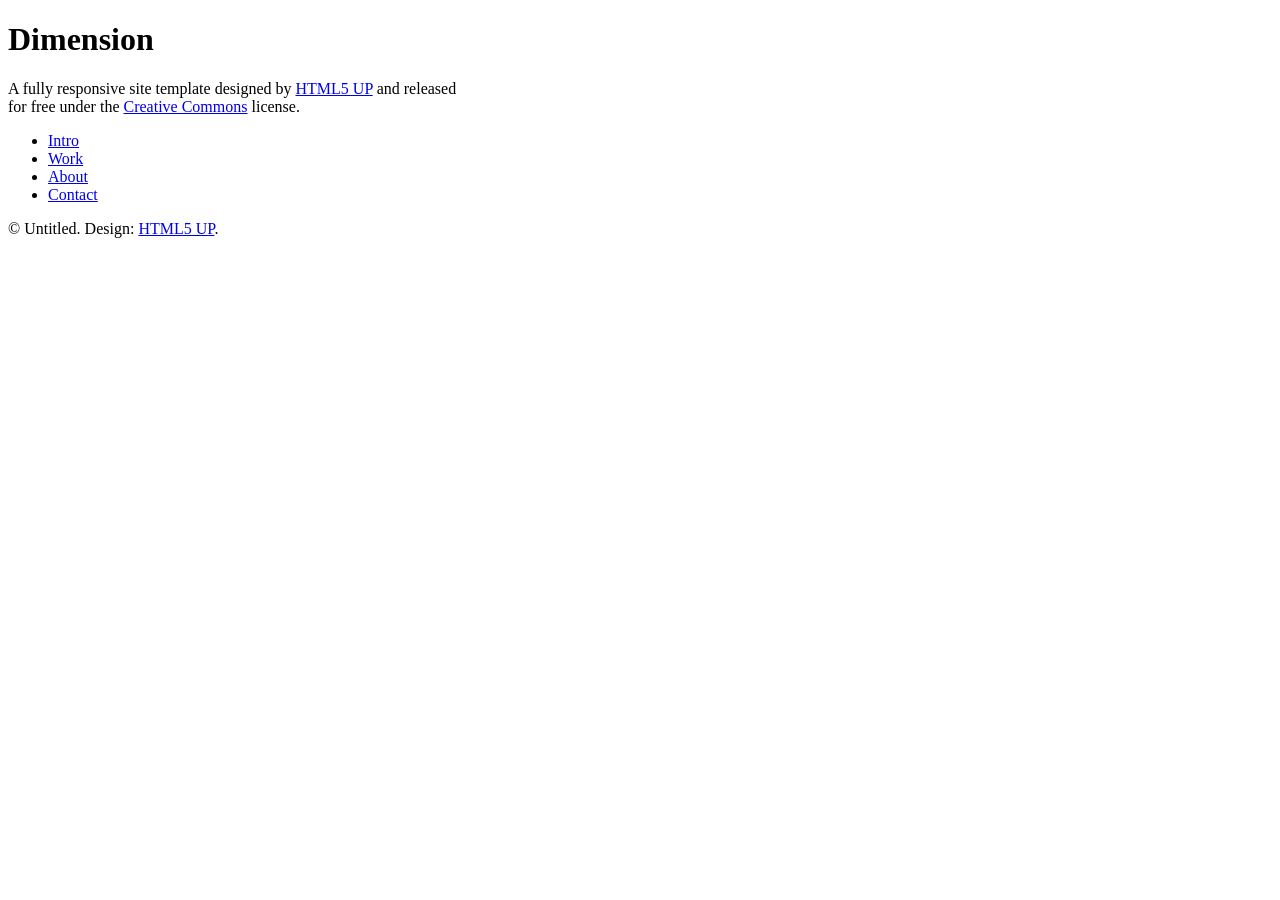
==== index.html @ 47e89366 "init from https://html5up.net/dimension" ====
<!DOCTYPE HTML>
<!--
	Dimension by HTML5 UP
	html5up.net | @ajlkn
	Free for personal and commercial use under the CCA 3.0 license (html5up.net/license)
-->
<html>
	<head>
		<title>Dimension by HTML5 UP</title>
		<meta charset="utf-8" />
		<meta name="viewport" content="width=device-width, initial-scale=1, user-scalable=no" />
		<link rel="stylesheet" href="assets/css/main.css" />
		<noscript><link rel="stylesheet" href="assets/css/noscript.css" /></noscript>
	</head>
	<body class="is-preload">

		<!-- Wrapper -->
			<div id="wrapper">

				<!-- Header -->
					<header id="header">
						<div class="logo">
							<span class="icon fa-gem"></span>
						</div>
						<div class="content">
							<div class="inner">
								<h1>Dimension</h1>
								<p>A fully responsive site template designed by <a href="https://html5up.net">HTML5 UP</a> and released<br />
								for free under the <a href="https://html5up.net/license">Creative Commons</a> license.</p>
							</div>
						</div>
						<nav>
							<ul>
								<li><a href="#intro">Intro</a></li>
								<li><a href="#work">Work</a></li>
								<li><a href="#about">About</a></li>
								<li><a href="#contact">Contact</a></li>
								<!--<li><a href="#elements">Elements</a></li>-->
							</ul>
						</nav>
					</header>

				<!-- Main -->
					<div id="main">

						<!-- Intro -->
							<article id="intro">
								<h2 class="major">Intro</h2>
								<span class="image main"><img src="images/pic01.jpg" alt="" /></span>
								<p>Aenean ornare velit lacus, ac varius enim ullamcorper eu. Proin aliquam facilisis ante interdum congue. Integer mollis, nisl amet convallis, porttitor magna ullamcorper, amet egestas mauris. Ut magna finibus nisi nec lacinia. Nam maximus erat id euismod egestas. By the way, check out my <a href="#work">awesome work</a>.</p>
								<p>Lorem ipsum dolor sit amet, consectetur adipiscing elit. Duis dapibus rutrum facilisis. Class aptent taciti sociosqu ad litora torquent per conubia nostra, per inceptos himenaeos. Etiam tristique libero eu nibh porttitor fermentum. Nullam venenatis erat id vehicula viverra. Nunc ultrices eros ut ultricies condimentum. Mauris risus lacus, blandit sit amet venenatis non, bibendum vitae dolor. Nunc lorem mauris, fringilla in aliquam at, euismod in lectus. Pellentesque habitant morbi tristique senectus et netus et malesuada fames ac turpis egestas. In non lorem sit amet elit placerat maximus. Pellentesque aliquam maximus risus, vel sed vehicula.</p>
							</article>

						<!-- Work -->
							<article id="work">
								<h2 class="major">Work</h2>
								<span class="image main"><img src="images/pic02.jpg" alt="" /></span>
								<p>Adipiscing magna sed dolor elit. Praesent eleifend dignissim arcu, at eleifend sapien imperdiet ac. Aliquam erat volutpat. Praesent urna nisi, fringila lorem et vehicula lacinia quam. Integer sollicitudin mauris nec lorem luctus ultrices.</p>
								<p>Nullam et orci eu lorem consequat tincidunt vivamus et sagittis libero. Mauris aliquet magna magna sed nunc rhoncus pharetra. Pellentesque condimentum sem. In efficitur ligula tate urna. Maecenas laoreet massa vel lacinia pellentesque lorem ipsum dolor. Nullam et orci eu lorem consequat tincidunt. Vivamus et sagittis libero. Mauris aliquet magna magna sed nunc rhoncus amet feugiat tempus.</p>
							</article>

						<!-- About -->
							<article id="about">
								<h2 class="major">About</h2>
								<span class="image main"><img src="images/pic03.jpg" alt="" /></span>
								<p>Lorem ipsum dolor sit amet, consectetur et adipiscing elit. Praesent eleifend dignissim arcu, at eleifend sapien imperdiet ac. Aliquam erat volutpat. Praesent urna nisi, fringila lorem et vehicula lacinia quam. Integer sollicitudin mauris nec lorem luctus ultrices. Aliquam libero et malesuada fames ac ante ipsum primis in faucibus. Cras viverra ligula sit amet ex mollis mattis lorem ipsum dolor sit amet.</p>
							</article>

						<!-- Contact -->
							<article id="contact">
								<h2 class="major">Contact</h2>
								<form method="post" action="#">
									<div class="fields">
										<div class="field half">
											<label for="name">Name</label>
											<input type="text" name="name" id="name" />
										</div>
										<div class="field half">
											<label for="email">Email</label>
											<input type="text" name="email" id="email" />
										</div>
										<div class="field">
											<label for="message">Message</label>
											<textarea name="message" id="message" rows="4"></textarea>
										</div>
									</div>
									<ul class="actions">
										<li><input type="submit" value="Send Message" class="primary" /></li>
										<li><input type="reset" value="Reset" /></li>
									</ul>
								</form>
								<ul class="icons">
									<li><a href="#" class="icon brands fa-twitter"><span class="label">Twitter</span></a></li>
									<li><a href="#" class="icon brands fa-facebook-f"><span class="label">Facebook</span></a></li>
									<li><a href="#" class="icon brands fa-instagram"><span class="label">Instagram</span></a></li>
									<li><a href="#" class="icon brands fa-github"><span class="label">GitHub</span></a></li>
								</ul>
							</article>

						<!-- Elements -->
							<article id="elements">
								<h2 class="major">Elements</h2>

								<section>
									<h3 class="major">Text</h3>
									<p>This is <b>bold</b> and this is <strong>strong</strong>. This is <i>italic</i> and this is <em>emphasized</em>.
									This is <sup>superscript</sup> text and this is <sub>subscript</sub> text.
									This is <u>underlined</u> and this is code: <code>for (;;) { ... }</code>. Finally, <a href="#">this is a link</a>.</p>
									<hr />
									<h2>Heading Level 2</h2>
									<h3>Heading Level 3</h3>
									<h4>Heading Level 4</h4>
									<h5>Heading Level 5</h5>
									<h6>Heading Level 6</h6>
									<hr />
									<h4>Blockquote</h4>
									<blockquote>Fringilla nisl. Donec accumsan interdum nisi, quis tincidunt felis sagittis eget tempus euismod. Vestibulum ante ipsum primis in faucibus vestibulum. Blandit adipiscing eu felis iaculis volutpat ac adipiscing accumsan faucibus. Vestibulum ante ipsum primis in faucibus lorem ipsum dolor sit amet nullam adipiscing eu felis.</blockquote>
									<h4>Preformatted</h4>
									<pre><code>i = 0;

while (!deck.isInOrder()) {
    print 'Iteration ' + i;
    deck.shuffle();
    i++;
}

print 'It took ' + i + ' iterations to sort the deck.';</code></pre>
								</section>

								<section>
									<h3 class="major">Lists</h3>

									<h4>Unordered</h4>
									<ul>
										<li>Dolor pulvinar etiam.</li>
										<li>Sagittis adipiscing.</li>
										<li>Felis enim feugiat.</li>
									</ul>

									<h4>Alternate</h4>
									<ul class="alt">
										<li>Dolor pulvinar etiam.</li>
										<li>Sagittis adipiscing.</li>
										<li>Felis enim feugiat.</li>
									</ul>

									<h4>Ordered</h4>
									<ol>
										<li>Dolor pulvinar etiam.</li>
										<li>Etiam vel felis viverra.</li>
										<li>Felis enim feugiat.</li>
										<li>Dolor pulvinar etiam.</li>
										<li>Etiam vel felis lorem.</li>
										<li>Felis enim et feugiat.</li>
									</ol>
									<h4>Icons</h4>
									<ul class="icons">
										<li><a href="#" class="icon brands fa-twitter"><span class="label">Twitter</span></a></li>
										<li><a href="#" class="icon brands fa-facebook-f"><span class="label">Facebook</span></a></li>
										<li><a href="#" class="icon brands fa-instagram"><span class="label">Instagram</span></a></li>
										<li><a href="#" class="icon brands fa-github"><span class="label">Github</span></a></li>
									</ul>

									<h4>Actions</h4>
									<ul class="actions">
										<li><a href="#" class="button primary">Default</a></li>
										<li><a href="#" class="button">Default</a></li>
									</ul>
									<ul class="actions stacked">
										<li><a href="#" class="button primary">Default</a></li>
										<li><a href="#" class="button">Default</a></li>
									</ul>
								</section>

								<section>
									<h3 class="major">Table</h3>
									<h4>Default</h4>
									<div class="table-wrapper">
										<table>
											<thead>
												<tr>
													<th>Name</th>
													<th>Description</th>
													<th>Price</th>
												</tr>
											</thead>
											<tbody>
												<tr>
													<td>Item One</td>
													<td>Ante turpis integer aliquet porttitor.</td>
													<td>29.99</td>
												</tr>
												<tr>
													<td>Item Two</td>
													<td>Vis ac commodo adipiscing arcu aliquet.</td>
													<td>19.99</td>
												</tr>
												<tr>
													<td>Item Three</td>
													<td> Morbi faucibus arcu accumsan lorem.</td>
													<td>29.99</td>
												</tr>
												<tr>
													<td>Item Four</td>
													<td>Vitae integer tempus condimentum.</td>
													<td>19.99</td>
												</tr>
												<tr>
													<td>Item Five</td>
													<td>Ante turpis integer aliquet porttitor.</td>
													<td>29.99</td>
												</tr>
											</tbody>
											<tfoot>
												<tr>
													<td colspan="2"></td>
													<td>100.00</td>
												</tr>
											</tfoot>
										</table>
									</div>

									<h4>Alternate</h4>
									<div class="table-wrapper">
										<table class="alt">
											<thead>
												<tr>
													<th>Name</th>
													<th>Description</th>
													<th>Price</th>
												</tr>
											</thead>
											<tbody>
												<tr>
													<td>Item One</td>
													<td>Ante turpis integer aliquet porttitor.</td>
													<td>29.99</td>
												</tr>
												<tr>
													<td>Item Two</td>
													<td>Vis ac commodo adipiscing arcu aliquet.</td>
													<td>19.99</td>
												</tr>
												<tr>
													<td>Item Three</td>
													<td> Morbi faucibus arcu accumsan lorem.</td>
													<td>29.99</td>
												</tr>
												<tr>
													<td>Item Four</td>
													<td>Vitae integer tempus condimentum.</td>
													<td>19.99</td>
												</tr>
												<tr>
													<td>Item Five</td>
													<td>Ante turpis integer aliquet porttitor.</td>
													<td>29.99</td>
												</tr>
											</tbody>
											<tfoot>
												<tr>
													<td colspan="2"></td>
													<td>100.00</td>
												</tr>
											</tfoot>
										</table>
									</div>
								</section>

								<section>
									<h3 class="major">Buttons</h3>
									<ul class="actions">
										<li><a href="#" class="button primary">Primary</a></li>
										<li><a href="#" class="button">Default</a></li>
									</ul>
									<ul class="actions">
										<li><a href="#" class="button">Default</a></li>
										<li><a href="#" class="button small">Small</a></li>
									</ul>
									<ul class="actions">
										<li><a href="#" class="button primary icon solid fa-download">Icon</a></li>
										<li><a href="#" class="button icon solid fa-download">Icon</a></li>
									</ul>
									<ul class="actions">
										<li><span class="button primary disabled">Disabled</span></li>
										<li><span class="button disabled">Disabled</span></li>
									</ul>
								</section>

								<section>
									<h3 class="major">Form</h3>
									<form method="post" action="#">
										<div class="fields">
											<div class="field half">
												<label for="demo-name">Name</label>
												<input type="text" name="demo-name" id="demo-name" value="" placeholder="Jane Doe" />
											</div>
											<div class="field half">
												<label for="demo-email">Email</label>
												<input type="email" name="demo-email" id="demo-email" value="" placeholder="jane@untitled.tld" />
											</div>
											<div class="field">
												<label for="demo-category">Category</label>
												<select name="demo-category" id="demo-category">
													<option value="">-</option>
													<option value="1">Manufacturing</option>
													<option value="1">Shipping</option>
													<option value="1">Administration</option>
													<option value="1">Human Resources</option>
												</select>
											</div>
											<div class="field half">
												<input type="radio" id="demo-priority-low" name="demo-priority" checked>
												<label for="demo-priority-low">Low</label>
											</div>
											<div class="field half">
												<input type="radio" id="demo-priority-high" name="demo-priority">
												<label for="demo-priority-high">High</label>
											</div>
											<div class="field half">
												<input type="checkbox" id="demo-copy" name="demo-copy">
												<label for="demo-copy">Email me a copy</label>
											</div>
											<div class="field half">
												<input type="checkbox" id="demo-human" name="demo-human" checked>
												<label for="demo-human">Not a robot</label>
											</div>
											<div class="field">
												<label for="demo-message">Message</label>
												<textarea name="demo-message" id="demo-message" placeholder="Enter your message" rows="6"></textarea>
											</div>
										</div>
										<ul class="actions">
											<li><input type="submit" value="Send Message" class="primary" /></li>
											<li><input type="reset" value="Reset" /></li>
										</ul>
									</form>
								</section>

							</article>

					</div>

				<!-- Footer -->
					<footer id="footer">
						<p class="copyright">&copy; Untitled. Design: <a href="https://html5up.net">HTML5 UP</a>.</p>
					</footer>

			</div>

		<!-- BG -->
			<div id="bg"></div>

		<!-- Scripts -->
			<script src="assets/js/jquery.min.js"></script>
			<script src="assets/js/browser.min.js"></script>
			<script src="assets/js/breakpoints.min.js"></script>
			<script src="assets/js/util.js"></script>
			<script src="assets/js/main.js"></script>

	</body>
</html>
---- assets/css/main.css ----
@import url(fontawesome-all.min.css);
@import url("https://fonts.googleapis.com/css?family=Source+Sans+Pro:300italic,600italic,300,600");

/*
	Dimension by HTML5 UP
	html5up.net | @ajlkn
	Free for personal and commercial use under the CCA 3.0 license (html5up.net/license)
*/

html, body, div, span, applet, object,
iframe, h1, h2, h3, h4, h5, h6, p, blockquote,
pre, a, abbr, acronym, address, big, cite,
code, del, dfn, em, img, ins, kbd, q, s, samp,
small, strike, strong, sub, sup, tt, var, b,
u, i, center, dl, dt, dd, ol, ul, li, fieldset,
form, label, legend, table, caption, tbody,
tfoot, thead, tr, th, td, article, aside,
canvas, details, embed, figure, figcaption,
footer, header, hgroup, menu, nav, output, ruby,
section, summary, time, mark, audio, video {
	margin: 0;
	padding: 0;
	border: 0;
	font-size: 100%;
	font: inherit;
	vertical-align: baseline;}

article, aside, details, figcaption, figure,
footer, header, hgroup, menu, nav, section {
	display: block;}

body {
	line-height: 1;
}

ol, ul {
	list-style: none;
}

blockquote, q {
	quotes: none;
}

	blockquote:before, blockquote:after, q:before, q:after {
		content: '';
		content: none;
	}

table {
	border-collapse: collapse;
	border-spacing: 0;
}

body {
	-webkit-text-size-adjust: none;
}

mark {
	background-color: transparent;
	color: inherit;
}

input::-moz-focus-inner {
	border: 0;
	padding: 0;
}

input, select, textarea {
	-moz-appearance: none;
	-webkit-appearance: none;
	-ms-appearance: none;
	appearance: none;
}

/* Basic */

	@-ms-viewport {
		width: device-width;
	}

	@media screen and (max-width: 480px) {

		html, body {
			min-width: 320px;
		}

	}

	html {
		box-sizing: border-box;
	}

	*, *:before, *:after {
		box-sizing: inherit;
	}

	body {
		background: #1b1f22;
	}

		body.is-preload *, body.is-preload *:before, body.is-preload *:after {
			-moz-animation: none !important;
			-webkit-animation: none !important;
			-ms-animation: none !important;
			animation: none !important;
			-moz-transition: none !important;
			-webkit-transition: none !important;
			-ms-transition: none !important;
			transition: none !important;
		}

/* Type */

	html {
		font-size: 16pt;
	}

		@media screen and (max-width: 1680px) {

			html {
				font-size: 12pt;
			}

		}

		@media screen and (max-width: 736px) {

			html {
				font-size: 11pt;
			}

		}

		@media screen and (max-width: 360px) {

			html {
				font-size: 10pt;
			}

		}

	body, input, select, textarea {
		color: #ffffff;
		font-family: "Source Sans Pro", sans-serif;
		font-weight: 300;
		font-size: 1rem;
		line-height: 1.65;
	}

	a {
		-moz-transition: color 0.2s ease-in-out, background-color 0.2s ease-in-out, border-bottom-color 0.2s ease-in-out;
		-webkit-transition: color 0.2s ease-in-out, background-color 0.2s ease-in-out, border-bottom-color 0.2s ease-in-out;
		-ms-transition: color 0.2s ease-in-out, background-color 0.2s ease-in-out, border-bottom-color 0.2s ease-in-out;
		transition: color 0.2s ease-in-out, background-color 0.2s ease-in-out, border-bottom-color 0.2s ease-in-out;
		border-bottom: dotted 1px rgba(255, 255, 255, 0.5);
		text-decoration: none;
		color: inherit;
	}

		a:hover {
			border-bottom-color: transparent;
		}

	strong, b {
		color: #ffffff;
		font-weight: 600;
	}

	em, i {
		font-style: italic;
	}

	p {
		margin: 0 0 2rem 0;
	}

	h1, h2, h3, h4, h5, h6 {
		color: #ffffff;
		font-weight: 600;
		line-height: 1.5;
		margin: 0 0 1rem 0;
		text-transform: uppercase;
		letter-spacing: 0.2rem;
	}

		h1 a, h2 a, h3 a, h4 a, h5 a, h6 a {
			color: inherit;
			text-decoration: none;
		}

		h1.major, h2.major, h3.major, h4.major, h5.major, h6.major {
			border-bottom: solid 1px #ffffff;
			width: -moz-max-content;
			width: -webkit-max-content;
			width: -ms-max-content;
			width: max-content;
			padding-bottom: 0.5rem;
			margin: 0 0 2rem 0;
		}

	h1 {
		font-size: 2.25rem;
		line-height: 1.3;
		letter-spacing: 0.5rem;
	}

	h2 {
		font-size: 1.5rem;
		line-height: 1.4;
		letter-spacing: 0.5rem;
	}

	h3 {
		font-size: 1rem;
	}

	h4 {
		font-size: 0.8rem;
	}

	h5 {
		font-size: 0.7rem;
	}

	h6 {
		font-size: 0.6rem;
	}

	@media screen and (max-width: 736px) {

		h1 {
			font-size: 1.75rem;
			line-height: 1.4;
		}

		h2 {
			font-size: 1.25em;
			line-height: 1.5;
		}

	}

	sub {
		font-size: 0.8rem;
		position: relative;
		top: 0.5rem;
	}

	sup {
		font-size: 0.8rem;
		position: relative;
		top: -0.5rem;
	}

	blockquote {
		border-left: solid 4px #ffffff;
		font-style: italic;
		margin: 0 0 2rem 0;
		padding: 0.5rem 0 0.5rem 2rem;
	}

	code {
		background: rgba(255, 255, 255, 0.075);
		border-radius: 4px;
		font-family: "Courier New", monospace;
		font-size: 0.9rem;
		margin: 0 0.25rem;
		padding: 0.25rem 0.65rem;
	}

	pre {
		-webkit-overflow-scrolling: touch;
		font-family: "Courier New", monospace;
		font-size: 0.9rem;
		margin: 0 0 2rem 0;
	}

		pre code {
			display: block;
			line-height: 1.75;
			padding: 1rem 1.5rem;
			overflow-x: auto;
		}

	hr {
		border: 0;
		border-bottom: solid 1px #ffffff;
		margin: 2.75rem 0;
	}

	.align-left {
		text-align: left;
	}

	.align-center {
		text-align: center;
	}

	.align-right {
		text-align: right;
	}

/* Form */

	form {
		margin: 0 0 2rem 0;
	}

		form > :last-child {
			margin-bottom: 0;
		}

		form > .fields {
			display: -moz-flex;
			display: -webkit-flex;
			display: -ms-flex;
			display: flex;
			-moz-flex-wrap: wrap;
			-webkit-flex-wrap: wrap;
			-ms-flex-wrap: wrap;
			flex-wrap: wrap;
			width: calc(100% + 3rem);
			margin: -1.5rem 0 2rem -1.5rem;
		}

			form > .fields > .field {
				-moz-flex-grow: 0;
				-webkit-flex-grow: 0;
				-ms-flex-grow: 0;
				flex-grow: 0;
				-moz-flex-shrink: 0;
				-webkit-flex-shrink: 0;
				-ms-flex-shrink: 0;
				flex-shrink: 0;
				padding: 1.5rem 0 0 1.5rem;
				width: calc(100% - 1.5rem);
			}

				form > .fields > .field.half {
					width: calc(50% - 0.75rem);
				}

				form > .fields > .field.third {
					width: calc(100%/3 - 0.5rem);
				}

				form > .fields > .field.quarter {
					width: calc(25% - 0.375rem);
				}

		@media screen and (max-width: 480px) {

			form > .fields {
				width: calc(100% + 3rem);
				margin: -1.5rem 0 2rem -1.5rem;
			}

				form > .fields > .field {
					padding: 1.5rem 0 0 1.5rem;
					width: calc(100% - 1.5rem);
				}

					form > .fields > .field.half {
						width: calc(100% - 1.5rem);
					}

					form > .fields > .field.third {
						width: calc(100% - 1.5rem);
					}

					form > .fields > .field.quarter {
						width: calc(100% - 1.5rem);
					}

		}

	label {
		color: #ffffff;
		display: block;
		font-size: 0.8rem;
		font-weight: 300;
		letter-spacing: 0.2rem;
		line-height: 1.5;
		margin: 0 0 1rem 0;
		text-transform: uppercase;
	}

	input[type="text"],
	input[type="password"],
	input[type="email"],
	input[type="tel"],
	select,
	textarea {
		-moz-appearance: none;
		-webkit-appearance: none;
		-ms-appearance: none;
		appearance: none;
		-moz-transition: border-color 0.2s ease-in-out, box-shadow 0.2s ease-in-out, background-color 0.2s ease-in-out;
		-webkit-transition: border-color 0.2s ease-in-out, box-shadow 0.2s ease-in-out, background-color 0.2s ease-in-out;
		-ms-transition: border-color 0.2s ease-in-out, box-shadow 0.2s ease-in-out, background-color 0.2s ease-in-out;
		transition: border-color 0.2s ease-in-out, box-shadow 0.2s ease-in-out, background-color 0.2s ease-in-out;
		background-color: transparent;
		border-radius: 4px;
		border: solid 1px #ffffff;
		color: inherit;
		display: block;
		outline: 0;
		padding: 0 1rem;
		text-decoration: none;
		width: 100%;
	}

		input[type="text"]:invalid,
		input[type="password"]:invalid,
		input[type="email"]:invalid,
		input[type="tel"]:invalid,
		select:invalid,
		textarea:invalid {
			box-shadow: none;
		}

		input[type="text"]:focus,
		input[type="password"]:focus,
		input[type="email"]:focus,
		input[type="tel"]:focus,
		select:focus,
		textarea:focus {
			background: rgba(255, 255, 255, 0.075);
			border-color: #ffffff;
			box-shadow: 0 0 0 1px #ffffff;
		}

	select {
		background-image: url("data:image/svg+xml;charset=utf8,%3Csvg xmlns='http://www.w3.org/2000/svg' width='40' height='40' preserveAspectRatio='none' viewBox='0 0 40 40'%3E%3Cpath d='M9.4,12.3l10.4,10.4l10.4-10.4c0.2-0.2,0.5-0.4,0.9-0.4c0.3,0,0.6,0.1,0.9,0.4l3.3,3.3c0.2,0.2,0.4,0.5,0.4,0.9 c0,0.4-0.1,0.6-0.4,0.9L20.7,31.9c-0.2,0.2-0.5,0.4-0.9,0.4c-0.3,0-0.6-0.1-0.9-0.4L4.3,17.3c-0.2-0.2-0.4-0.5-0.4-0.9 c0-0.4,0.1-0.6,0.4-0.9l3.3-3.3c0.2-0.2,0.5-0.4,0.9-0.4S9.1,12.1,9.4,12.3z' fill='%23ffffff' /%3E%3C/svg%3E");
		background-size: 1.25rem;
		background-repeat: no-repeat;
		background-position: calc(100% - 1rem) center;
		height: 2.75rem;
		padding-right: 2.75rem;
		text-overflow: ellipsis;
	}

		select option {
			color: #ffffff;
			background: #1b1f22;
		}

		select:focus::-ms-value {
			background-color: transparent;
		}

		select::-ms-expand {
			display: none;
		}

	input[type="text"],
	input[type="password"],
	input[type="email"],
	select {
		height: 2.75rem;
	}

	textarea {
		padding: 0.75rem 1rem;
	}

	input[type="checkbox"],
	input[type="radio"] {
		-moz-appearance: none;
		-webkit-appearance: none;
		-ms-appearance: none;
		appearance: none;
		display: block;
		float: left;
		margin-right: -2rem;
		opacity: 0;
		width: 1rem;
		z-index: -1;
	}

		input[type="checkbox"] + label,
		input[type="radio"] + label {
			text-decoration: none;
			-moz-user-select: none;
			-webkit-user-select: none;
			-ms-user-select: none;
			user-select: none;
			color: #ffffff;
			cursor: pointer;
			display: inline-block;
			font-size: 0.8rem;
			font-weight: 300;
			margin: 0 0 0.5rem 0;
			padding-left: 2.65rem;
			padding-right: 0.75rem;
			position: relative;
		}

			input[type="checkbox"] + label:before,
			input[type="radio"] + label:before {
				-moz-osx-font-smoothing: grayscale;
				-webkit-font-smoothing: antialiased;
				display: inline-block;
				font-style: normal;
				font-variant: normal;
				text-rendering: auto;
				line-height: 1;
				text-transform: none !important;
				font-family: 'Font Awesome 5 Free';
				font-weight: 900;
			}

			input[type="checkbox"] + label:before,
			input[type="radio"] + label:before {
				-moz-transition: border-color 0.2s ease-in-out, box-shadow 0.2s ease-in-out, background-color 0.2s ease-in-out;
				-webkit-transition: border-color 0.2s ease-in-out, box-shadow 0.2s ease-in-out, background-color 0.2s ease-in-out;
				-ms-transition: border-color 0.2s ease-in-out, box-shadow 0.2s ease-in-out, background-color 0.2s ease-in-out;
				transition: border-color 0.2s ease-in-out, box-shadow 0.2s ease-in-out, background-color 0.2s ease-in-out;
				border-radius: 4px;
				border: solid 1px #ffffff;
				content: '';
				display: inline-block;
				height: 1.65rem;
				left: 0;
				line-height: 1.65rem;
				position: absolute;
				text-align: center;
				top: -0.15rem;
				width: 1.65rem;
			}

		input[type="checkbox"]:checked + label:before,
		input[type="radio"]:checked + label:before {
			background: #ffffff !important;
			border-color: #ffffff !important;
			color: #1b1f22;
			content: '\f00c';
		}

		input[type="checkbox"]:focus + label:before,
		input[type="radio"]:focus + label:before {
			background: rgba(255, 255, 255, 0.075);
			border-color: #ffffff;
			box-shadow: 0 0 0 1px #ffffff;
		}

	input[type="checkbox"] + label:before {
		border-radius: 4px;
	}

	input[type="radio"] + label:before {
		border-radius: 100%;
	}

	::-webkit-input-placeholder {
		color: rgba(255, 255, 255, 0.5) !important;
		opacity: 1.0;
	}

	:-moz-placeholder {
		color: rgba(255, 255, 255, 0.5) !important;
		opacity: 1.0;
	}

	::-moz-placeholder {
		color: rgba(255, 255, 255, 0.5) !important;
		opacity: 1.0;
	}

	:-ms-input-placeholder {
		color: rgba(255, 255, 255, 0.5) !important;
		opacity: 1.0;
	}

	.formerize-placeholder {
		color: rgba(255, 255, 255, 0.5) !important;
		opacity: 1.0;
	}

/* Box */

	.box {
		border-radius: 4px;
		border: solid 1px #ffffff;
		margin-bottom: 2rem;
		padding: 1.5em;
	}

		.box > :last-child,
		.box > :last-child > :last-child,
		.box > :last-child > :last-child > :last-child {
			margin-bottom: 0;
		}

		.box.alt {
			border: 0;
			border-radius: 0;
			padding: 0;
		}

/* Icon */

	.icon {
		text-decoration: none;
		border-bottom: none;
		position: relative;
	}

		.icon:before {
			-moz-osx-font-smoothing: grayscale;
			-webkit-font-smoothing: antialiased;
			display: inline-block;
			font-style: normal;
			font-variant: normal;
			text-rendering: auto;
			line-height: 1;
			text-transform: none !important;
			font-family: 'Font Awesome 5 Free';
			font-weight: 400;
		}

		.icon > .label {
			display: none;
		}

		.icon:before {
			line-height: inherit;
		}

		.icon.solid:before {
			font-weight: 900;
		}

		.icon.brands:before {
			font-family: 'Font Awesome 5 Brands';
		}

/* Image */

	.image {
		border-radius: 4px;
		border: 0;
		display: inline-block;
		position: relative;
	}

		.image:before {
			pointer-events: none;
			background-image: url("../../images/overlay.png");
			background-color: rgba(19, 21, 25, 0.5);
			border-radius: 4px;
			content: '';
			display: block;
			height: 100%;
			left: 0;
			opacity: 0.5;
			position: absolute;
			top: 0;
			width: 100%;
		}

		.image img {
			border-radius: 4px;
			display: block;
		}

		.image.left, .image.right {
			max-width: 40%;
		}

			.image.left img, .image.right img {
				width: 100%;
			}

		.image.left {
			float: left;
			padding: 0 1.5em 1em 0;
			top: 0.25em;
		}

		.image.right {
			float: right;
			padding: 0 0 1em 1.5em;
			top: 0.25em;
		}

		.image.fit {
			display: block;
			margin: 0 0 2rem 0;
			width: 100%;
		}

			.image.fit img {
				width: 100%;
			}

		.image.main {
			display: block;
			margin: 2.5rem 0;
			width: 100%;
		}

			.image.main img {
				width: 100%;
			}

		@media screen and (max-width: 736px) {

			.image.main {
				margin: 2rem 0;
			}

		}

		@media screen and (max-width: 480px) {

			.image.main {
				margin: 1.5rem 0;
			}

		}

/* List */

	ol {
		list-style: decimal;
		margin: 0 0 2rem 0;
		padding-left: 1.25em;
	}

		ol li {
			padding-left: 0.25em;
		}

	ul {
		list-style: disc;
		margin: 0 0 2rem 0;
		padding-left: 1em;
	}

		ul li {
			padding-left: 0.5em;
		}

		ul.alt {
			list-style: none;
			padding-left: 0;
		}

			ul.alt li {
				border-top: solid 1px #ffffff;
				padding: 0.5em 0;
			}

				ul.alt li:first-child {
					border-top: 0;
					padding-top: 0;
				}

	dl {
		margin: 0 0 2rem 0;
	}

		dl dt {
			display: block;
			font-weight: 600;
			margin: 0 0 1rem 0;
		}

		dl dd {
			margin-left: 2rem;
		}

/* Actions */

	ul.actions {
		display: -moz-flex;
		display: -webkit-flex;
		display: -ms-flex;
		display: flex;
		cursor: default;
		list-style: none;
		margin-left: -1rem;
		padding-left: 0;
	}

		ul.actions li {
			padding: 0 0 0 1rem;
			vertical-align: middle;
		}

		ul.actions.special {
			-moz-justify-content: center;
			-webkit-justify-content: center;
			-ms-justify-content: center;
			justify-content: center;
			width: 100%;
			margin-left: 0;
		}

			ul.actions.special li:first-child {
				padding-left: 0;
			}

		ul.actions.stacked {
			-moz-flex-direction: column;
			-webkit-flex-direction: column;
			-ms-flex-direction: column;
			flex-direction: column;
			margin-left: 0;
		}

			ul.actions.stacked li {
				padding: 1.3rem 0 0 0;
			}

				ul.actions.stacked li:first-child {
					padding-top: 0;
				}

		ul.actions.fit {
			width: calc(100% + 1rem);
		}

			ul.actions.fit li {
				-moz-flex-grow: 1;
				-webkit-flex-grow: 1;
				-ms-flex-grow: 1;
				flex-grow: 1;
				-moz-flex-shrink: 1;
				-webkit-flex-shrink: 1;
				-ms-flex-shrink: 1;
				flex-shrink: 1;
				width: 100%;
			}

				ul.actions.fit li > * {
					width: 100%;
				}

			ul.actions.fit.stacked {
				width: 100%;
			}

		@media screen and (max-width: 480px) {

			ul.actions:not(.fixed) {
				-moz-flex-direction: column;
				-webkit-flex-direction: column;
				-ms-flex-direction: column;
				flex-direction: column;
				margin-left: 0;
				width: 100% !important;
			}

				ul.actions:not(.fixed) li {
					-moz-flex-grow: 1;
					-webkit-flex-grow: 1;
					-ms-flex-grow: 1;
					flex-grow: 1;
					-moz-flex-shrink: 1;
					-webkit-flex-shrink: 1;
					-ms-flex-shrink: 1;
					flex-shrink: 1;
					padding: 1rem 0 0 0;
					text-align: center;
					width: 100%;
				}

					ul.actions:not(.fixed) li > * {
						width: 100%;
					}

					ul.actions:not(.fixed) li:first-child {
						padding-top: 0;
					}

					ul.actions:not(.fixed) li input[type="submit"],
					ul.actions:not(.fixed) li input[type="reset"],
					ul.actions:not(.fixed) li input[type="button"],
					ul.actions:not(.fixed) li button,
					ul.actions:not(.fixed) li .button {
						width: 100%;
					}

						ul.actions:not(.fixed) li input[type="submit"].icon:before,
						ul.actions:not(.fixed) li input[type="reset"].icon:before,
						ul.actions:not(.fixed) li input[type="button"].icon:before,
						ul.actions:not(.fixed) li button.icon:before,
						ul.actions:not(.fixed) li .button.icon:before {
							margin-left: -0.5em;
						}

		}

/* Icons */

	ul.icons {
		cursor: default;
		list-style: none;
		padding-left: 0;
	}

		ul.icons li {
			display: inline-block;
			padding: 0 0.75em 0 0;
		}

			ul.icons li:last-child {
				padding-right: 0;
			}

			ul.icons li a {
				border-radius: 100%;
				box-shadow: inset 0 0 0 1px #ffffff;
				display: inline-block;
				height: 2.25rem;
				line-height: 2.25rem;
				text-align: center;
				width: 2.25rem;
			}

				ul.icons li a:hover {
					background-color: rgba(255, 255, 255, 0.075);
				}

				ul.icons li a:active {
					background-color: rgba(255, 255, 255, 0.175);
				}

/* Table */

	.table-wrapper {
		-webkit-overflow-scrolling: touch;
		overflow-x: auto;
	}

	table {
		margin: 0 0 2rem 0;
		width: 100%;
	}

		table tbody tr {
			border: solid 1px #ffffff;
			border-left: 0;
			border-right: 0;
		}

			table tbody tr:nth-child(2n + 1) {
				background-color: rgba(255, 255, 255, 0.075);
			}

		table td {
			padding: 0.75em 0.75em;
		}

		table th {
			color: #ffffff;
			font-size: 0.9em;
			font-weight: 600;
			padding: 0 0.75em 0.75em 0.75em;
			text-align: left;
		}

		table thead {
			border-bottom: solid 2px #ffffff;
		}

		table tfoot {
			border-top: solid 2px #ffffff;
		}

		table.alt {
			border-collapse: separate;
		}

			table.alt tbody tr td {
				border: solid 1px #ffffff;
				border-left-width: 0;
				border-top-width: 0;
			}

				table.alt tbody tr td:first-child {
					border-left-width: 1px;
				}

			table.alt tbody tr:first-child td {
				border-top-width: 1px;
			}

			table.alt thead {
				border-bottom: 0;
			}

			table.alt tfoot {
				border-top: 0;
			}

/* Button */

	input[type="submit"],
	input[type="reset"],
	input[type="button"],
	button,
	.button {
		-moz-appearance: none;
		-webkit-appearance: none;
		-ms-appearance: none;
		appearance: none;
		-moz-transition: background-color 0.2s ease-in-out, color 0.2s ease-in-out;
		-webkit-transition: background-color 0.2s ease-in-out, color 0.2s ease-in-out;
		-ms-transition: background-color 0.2s ease-in-out, color 0.2s ease-in-out;
		transition: background-color 0.2s ease-in-out, color 0.2s ease-in-out;
		background-color: transparent;
		border-radius: 4px;
		border: 0;
		box-shadow: inset 0 0 0 1px #ffffff;
		color: #ffffff !important;
		cursor: pointer;
		display: inline-block;
		font-size: 0.8rem;
		font-weight: 300;
		height: 2.75rem;
		letter-spacing: 0.2rem;
		line-height: 2.75rem;
		outline: 0;
		padding: 0 1.25rem 0 1.35rem;
		text-align: center;
		text-decoration: none;
		text-transform: uppercase;
		white-space: nowrap;
	}

		input[type="submit"]:hover,
		input[type="reset"]:hover,
		input[type="button"]:hover,
		button:hover,
		.button:hover {
			background-color: rgba(255, 255, 255, 0.075);
		}

		input[type="submit"]:active,
		input[type="reset"]:active,
		input[type="button"]:active,
		button:active,
		.button:active {
			background-color: rgba(255, 255, 255, 0.175);
		}

		input[type="submit"].icon:before,
		input[type="reset"].icon:before,
		input[type="button"].icon:before,
		button.icon:before,
		.button.icon:before {
			margin-right: 0.5em;
		}

		input[type="submit"].fit,
		input[type="reset"].fit,
		input[type="button"].fit,
		button.fit,
		.button.fit {
			width: 100%;
		}

		input[type="submit"].small,
		input[type="reset"].small,
		input[type="button"].small,
		button.small,
		.button.small {
			font-size: 0.6rem;
			height: 2.0625rem;
			line-height: 2.0625rem;
		}

		input[type="submit"].primary,
		input[type="reset"].primary,
		input[type="button"].primary,
		button.primary,
		.button.primary {
			background-color: #ffffff;
			color: #1b1f22 !important;
			font-weight: 600;
		}

		input[type="submit"].disabled, input[type="submit"]:disabled,
		input[type="reset"].disabled,
		input[type="reset"]:disabled,
		input[type="button"].disabled,
		input[type="button"]:disabled,
		button.disabled,
		button:disabled,
		.button.disabled,
		.button:disabled {
			pointer-events: none;
			cursor: default;
			opacity: 0.25;
		}

	input[type="submit"],
	input[type="reset"],
	input[type="button"],
	button {
		line-height: calc(2.75rem - 2px);
	}

/* BG */

	#bg {
		-moz-transform: scale(1.0);
		-webkit-transform: scale(1.0);
		-ms-transform: scale(1.0);
		transform: scale(1.0);
		-webkit-backface-visibility: hidden;
		position: fixed;
		top: 0;
		left: 0;
		width: 100%;
		height: 100vh;
		z-index: 1;
	}

		#bg:before, #bg:after {
			content: '';
			display: block;
			position: absolute;
			top: 0;
			left: 0;
			width: 100%;
			height: 100%;
		}

		#bg:before {
			-moz-transition: background-color 2.5s ease-in-out;
			-webkit-transition: background-color 2.5s ease-in-out;
			-ms-transition: background-color 2.5s ease-in-out;
			transition: background-color 2.5s ease-in-out;
			-moz-transition-delay: 0.75s;
			-webkit-transition-delay: 0.75s;
			-ms-transition-delay: 0.75s;
			transition-delay: 0.75s;
			background-image: linear-gradient(to top, rgba(19, 21, 25, 0.5), rgba(19, 21, 25, 0.5)), url("../../images/overlay.png");
			background-size: auto, 256px 256px;
			background-position: center, center;
			background-repeat: no-repeat, repeat;
			z-index: 2;
		}

		#bg:after {
			-moz-transform: scale(1.125);
			-webkit-transform: scale(1.125);
			-ms-transform: scale(1.125);
			transform: scale(1.125);
			-moz-transition: -moz-transform 0.325s ease-in-out, -moz-filter 0.325s ease-in-out;
			-webkit-transition: -webkit-transform 0.325s ease-in-out, -webkit-filter 0.325s ease-in-out;
			-ms-transition: -ms-transform 0.325s ease-in-out, -ms-filter 0.325s ease-in-out;
			transition: transform 0.325s ease-in-out, filter 0.325s ease-in-out;
			background-image: url("../../images/bg.jpg");
			background-position: center;
			background-size: cover;
			background-repeat: no-repeat;
			z-index: 1;
		}

		body.is-article-visible #bg:after {
			-moz-transform: scale(1.0825);
			-webkit-transform: scale(1.0825);
			-ms-transform: scale(1.0825);
			transform: scale(1.0825);
			-moz-filter: blur(0.2rem);
			-webkit-filter: blur(0.2rem);
			-ms-filter: blur(0.2rem);
			filter: blur(0.2rem);
		}

		body.is-preload #bg:before {
			background-color: #000000;
		}

/* Wrapper */

	#wrapper {
		display: -moz-flex;
		display: -webkit-flex;
		display: -ms-flex;
		display: flex;
		-moz-flex-direction: column;
		-webkit-flex-direction: column;
		-ms-flex-direction: column;
		flex-direction: column;
		-moz-align-items: center;
		-webkit-align-items: center;
		-ms-align-items: center;
		align-items: center;
		-moz-justify-content: space-between;
		-webkit-justify-content: space-between;
		-ms-justify-content: space-between;
		justify-content: space-between;
		position: relative;
		min-height: 100vh;
		width: 100%;
		padding: 4rem 2rem;
		z-index: 3;
	}

		#wrapper:before {
			content: '';
			display: block;
		}

		@media screen and (max-width: 1680px) {

			#wrapper {
				padding: 3rem 2rem;
			}

		}

		@media screen and (max-width: 736px) {

			#wrapper {
				padding: 2rem 1rem;
			}

		}

		@media screen and (max-width: 480px) {

			#wrapper {
				padding: 1rem;
			}

		}

/* Header */

	#header {
		display: -moz-flex;
		display: -webkit-flex;
		display: -ms-flex;
		display: flex;
		-moz-flex-direction: column;
		-webkit-flex-direction: column;
		-ms-flex-direction: column;
		flex-direction: column;
		-moz-align-items: center;
		-webkit-align-items: center;
		-ms-align-items: center;
		align-items: center;
		-moz-transition: -moz-transform 0.325s ease-in-out, -moz-filter 0.325s ease-in-out, opacity 0.325s ease-in-out;
		-webkit-transition: -webkit-transform 0.325s ease-in-out, -webkit-filter 0.325s ease-in-out, opacity 0.325s ease-in-out;
		-ms-transition: -ms-transform 0.325s ease-in-out, -ms-filter 0.325s ease-in-out, opacity 0.325s ease-in-out;
		transition: transform 0.325s ease-in-out, filter 0.325s ease-in-out, opacity 0.325s ease-in-out;
		background-image: -moz-radial-gradient(rgba(0, 0, 0, 0.25) 25%, rgba(0, 0, 0, 0) 55%);
		background-image: -webkit-radial-gradient(rgba(0, 0, 0, 0.25) 25%, rgba(0, 0, 0, 0) 55%);
		background-image: -ms-radial-gradient(rgba(0, 0, 0, 0.25) 25%, rgba(0, 0, 0, 0) 55%);
		background-image: radial-gradient(rgba(0, 0, 0, 0.25) 25%, rgba(0, 0, 0, 0) 55%);
		max-width: 100%;
		text-align: center;
	}

		#header > * {
			-moz-transition: opacity 0.325s ease-in-out;
			-webkit-transition: opacity 0.325s ease-in-out;
			-ms-transition: opacity 0.325s ease-in-out;
			transition: opacity 0.325s ease-in-out;
			position: relative;
			margin-top: 3.5rem;
		}

			#header > *:before {
				content: '';
				display: block;
				position: absolute;
				top: calc(-3.5rem - 1px);
				left: calc(50% - 1px);
				width: 1px;
				height: calc(3.5rem + 1px);
				background: #ffffff;
			}

		#header > :first-child {
			margin-top: 0;
		}

			#header > :first-child:before {
				display: none;
			}

		#header .logo {
			width: 5.5rem;
			height: 5.5rem;
			line-height: 5.5rem;
			border: solid 1px #ffffff;
			border-radius: 100%;
		}

			#header .logo .icon:before {
				font-size: 2rem;
			}

		#header .content {
			border-style: solid;
			border-color: #ffffff;
			border-top-width: 1px;
			border-bottom-width: 1px;
			max-width: 100%;
		}

			#header .content .inner {
				-moz-transition: max-height 0.75s ease, padding 0.75s ease, opacity 0.325s ease-in-out;
				-webkit-transition: max-height 0.75s ease, padding 0.75s ease, opacity 0.325s ease-in-out;
				-ms-transition: max-height 0.75s ease, padding 0.75s ease, opacity 0.325s ease-in-out;
				transition: max-height 0.75s ease, padding 0.75s ease, opacity 0.325s ease-in-out;
				-moz-transition-delay: 0.25s;
				-webkit-transition-delay: 0.25s;
				-ms-transition-delay: 0.25s;
				transition-delay: 0.25s;
				padding: 3rem 2rem;
				max-height: 40rem;
				overflow: hidden;
			}

				#header .content .inner > :last-child {
					margin-bottom: 0;
				}

			#header .content p {
				text-transform: uppercase;
				letter-spacing: 0.2rem;
				font-size: 0.8rem;
				line-height: 2;
			}

		#header nav ul {
			display: -moz-flex;
			display: -webkit-flex;
			display: -ms-flex;
			display: flex;
			margin-bottom: 0;
			list-style: none;
			padding-left: 0;
			border: solid 1px #ffffff;
			border-radius: 4px;
		}

			#header nav ul li {
				padding-left: 0;
				border-left: solid 1px #ffffff;
			}

				#header nav ul li:first-child {
					border-left: 0;
				}

				#header nav ul li a {
					display: block;
					min-width: 7.5rem;
					height: 2.75rem;
					line-height: 2.75rem;
					padding: 0 1.25rem 0 1.45rem;
					text-transform: uppercase;
					letter-spacing: 0.2rem;
					font-size: 0.8rem;
					border-bottom: 0;
				}

					#header nav ul li a:hover {
						background-color: rgba(255, 255, 255, 0.075);
					}

					#header nav ul li a:active {
						background-color: rgba(255, 255, 255, 0.175);
					}

		#header nav.use-middle:after {
			content: '';
			display: block;
			position: absolute;
			top: 0;
			left: calc(50% - 1px);
			width: 1px;
			height: 100%;
			background: #ffffff;
		}

		#header nav.use-middle ul li.is-middle {
			border-left: 0;
		}

		body.is-article-visible #header {
			-moz-transform: scale(0.95);
			-webkit-transform: scale(0.95);
			-ms-transform: scale(0.95);
			transform: scale(0.95);
			-moz-filter: blur(0.1rem);
			-webkit-filter: blur(0.1rem);
			-ms-filter: blur(0.1rem);
			filter: blur(0.1rem);
			opacity: 0;
		}

		body.is-preload #header {
			-moz-filter: blur(0.125rem);
			-webkit-filter: blur(0.125rem);
			-ms-filter: blur(0.125rem);
			filter: blur(0.125rem);
		}

			body.is-preload #header > * {
				opacity: 0;
			}

			body.is-preload #header .content .inner {
				max-height: 0;
				padding-top: 0;
				padding-bottom: 0;
				opacity: 0;
			}

		@media screen and (max-width: 980px) {

			#header .content p br {
				display: none;
			}

		}

		@media screen and (max-width: 736px) {

			#header > * {
				margin-top: 2rem;
			}

				#header > *:before {
					top: calc(-2rem - 1px);
					height: calc(2rem + 1px);
				}

			#header .logo {
				width: 4.75rem;
				height: 4.75rem;
				line-height: 4.75rem;
			}

				#header .logo .icon:before {
					font-size: 1.75rem;
				}

			#header .content .inner {
				padding: 2.5rem 1rem;
			}

			#header .content p {
				line-height: 1.875;
			}

		}

		@media screen and (max-width: 480px) {

			#header {
				padding: 1.5rem 0;
			}

				#header .content .inner {
					padding: 2.5rem 0;
				}

				#header nav ul {
					-moz-flex-direction: column;
					-webkit-flex-direction: column;
					-ms-flex-direction: column;
					flex-direction: column;
					min-width: 10rem;
					max-width: 100%;
				}

					#header nav ul li {
						border-left: 0;
						border-top: solid 1px #ffffff;
					}

						#header nav ul li:first-child {
							border-top: 0;
						}

						#header nav ul li a {
							height: 3rem;
							line-height: 3rem;
							min-width: 0;
							width: 100%;
						}

				#header nav.use-middle:after {
					display: none;
				}

		}

/* Main */

	#main {
		-moz-flex-grow: 1;
		-webkit-flex-grow: 1;
		-ms-flex-grow: 1;
		flex-grow: 1;
		-moz-flex-shrink: 1;
		-webkit-flex-shrink: 1;
		-ms-flex-shrink: 1;
		flex-shrink: 1;
		display: -moz-flex;
		display: -webkit-flex;
		display: -ms-flex;
		display: flex;
		-moz-align-items: center;
		-webkit-align-items: center;
		-ms-align-items: center;
		align-items: center;
		-moz-justify-content: center;
		-webkit-justify-content: center;
		-ms-justify-content: center;
		justify-content: center;
		-moz-flex-direction: column;
		-webkit-flex-direction: column;
		-ms-flex-direction: column;
		flex-direction: column;
		position: relative;
		max-width: 100%;
		z-index: 3;
	}

		#main article {
			-moz-transform: translateY(0.25rem);
			-webkit-transform: translateY(0.25rem);
			-ms-transform: translateY(0.25rem);
			transform: translateY(0.25rem);
			-moz-transition: opacity 0.325s ease-in-out, -moz-transform 0.325s ease-in-out;
			-webkit-transition: opacity 0.325s ease-in-out, -webkit-transform 0.325s ease-in-out;
			-ms-transition: opacity 0.325s ease-in-out, -ms-transform 0.325s ease-in-out;
			transition: opacity 0.325s ease-in-out, transform 0.325s ease-in-out;
			padding: 4.5rem 2.5rem 1.5rem 2.5rem ;
			position: relative;
			width: 40rem;
			max-width: 100%;
			background-color: rgba(27, 31, 34, 0.85);
			border-radius: 4px;
			opacity: 0;
		}

			#main article.active {
				-moz-transform: translateY(0);
				-webkit-transform: translateY(0);
				-ms-transform: translateY(0);
				transform: translateY(0);
				opacity: 1;
			}

			#main article .close {
				display: block;
				position: absolute;
				top: 0;
				right: 0;
				width: 4rem;
				height: 4rem;
				cursor: pointer;
				text-indent: 4rem;
				overflow: hidden;
				white-space: nowrap;
			}

				#main article .close:before {
					-moz-transition: background-color 0.2s ease-in-out;
					-webkit-transition: background-color 0.2s ease-in-out;
					-ms-transition: background-color 0.2s ease-in-out;
					transition: background-color 0.2s ease-in-out;
					content: '';
					display: block;
					position: absolute;
					top: 0.75rem;
					left: 0.75rem;
					width: 2.5rem;
					height: 2.5rem;
					border-radius: 100%;
					background-position: center;
					background-image: url("data:image/svg+xml;charset=utf8,%3Csvg xmlns='http://www.w3.org/2000/svg' xmlns:xlink='http://www.w3.org/1999/xlink' width='20px' height='20px' viewBox='0 0 20 20' zoomAndPan='disable'%3E%3Cstyle%3Eline %7B stroke: %23ffffff%3B stroke-width: 1%3B %7D%3C/style%3E%3Cline x1='2' y1='2' x2='18' y2='18' /%3E%3Cline x1='18' y1='2' x2='2' y2='18' /%3E%3C/svg%3E");
					background-size: 20px 20px;
					background-repeat: no-repeat;
				}

				#main article .close:hover:before {
					background-color: rgba(255, 255, 255, 0.075);
				}

				#main article .close:active:before {
					background-color: rgba(255, 255, 255, 0.175);
				}

		@media screen and (max-width: 736px) {

			#main article {
				padding: 3.5rem 2rem 0.5rem 2rem ;
			}

				#main article .close:before {
					top: 0.875rem;
					left: 0.875rem;
					width: 2.25rem;
					height: 2.25rem;
					background-size: 14px 14px;
				}

		}

		@media screen and (max-width: 480px) {

			#main article {
				padding: 3rem 1.5rem 0.5rem 1.5rem ;
			}

		}

/* Footer */

	#footer {
		-moz-transition: -moz-transform 0.325s ease-in-out, -moz-filter 0.325s ease-in-out, opacity 0.325s ease-in-out;
		-webkit-transition: -webkit-transform 0.325s ease-in-out, -webkit-filter 0.325s ease-in-out, opacity 0.325s ease-in-out;
		-ms-transition: -ms-transform 0.325s ease-in-out, -ms-filter 0.325s ease-in-out, opacity 0.325s ease-in-out;
		transition: transform 0.325s ease-in-out, filter 0.325s ease-in-out, opacity 0.325s ease-in-out;
		width: 100%;
		max-width: 100%;
		margin-top: 2rem;
		text-align: center;
	}

		#footer .copyright {
			letter-spacing: 0.2rem;
			font-size: 0.6rem;
			opacity: 0.75;
			margin-bottom: 0;
			text-transform: uppercase;
		}

		body.is-article-visible #footer {
			-moz-transform: scale(0.95);
			-webkit-transform: scale(0.95);
			-ms-transform: scale(0.95);
			transform: scale(0.95);
			-moz-filter: blur(0.1rem);
			-webkit-filter: blur(0.1rem);
			-ms-filter: blur(0.1rem);
			filter: blur(0.1rem);
			opacity: 0;
		}

		body.is-preload #footer {
			opacity: 0;
		}
---- assets/css/noscript.css ----
/*
	Dimension by HTML5 UP
	html5up.net | @ajlkn
	Free for personal and commercial use under the CCA 3.0 license (html5up.net/license)
*/

/* BG */

	body.is-preload #bg:before {
		background-color: transparent;
	}

/* Header */

	body.is-preload #header {
		-moz-filter: none;
		-webkit-filter: none;
		-ms-filter: none;
		filter: none;
	}

		body.is-preload #header > * {
			opacity: 1;
		}

		body.is-preload #header .content .inner {
			max-height: none;
			padding: 3rem 2rem;
			opacity: 1;
		}

/* Main */

	#main article {
		opacity: 1;
		margin: 4rem 0 0 0;
	}
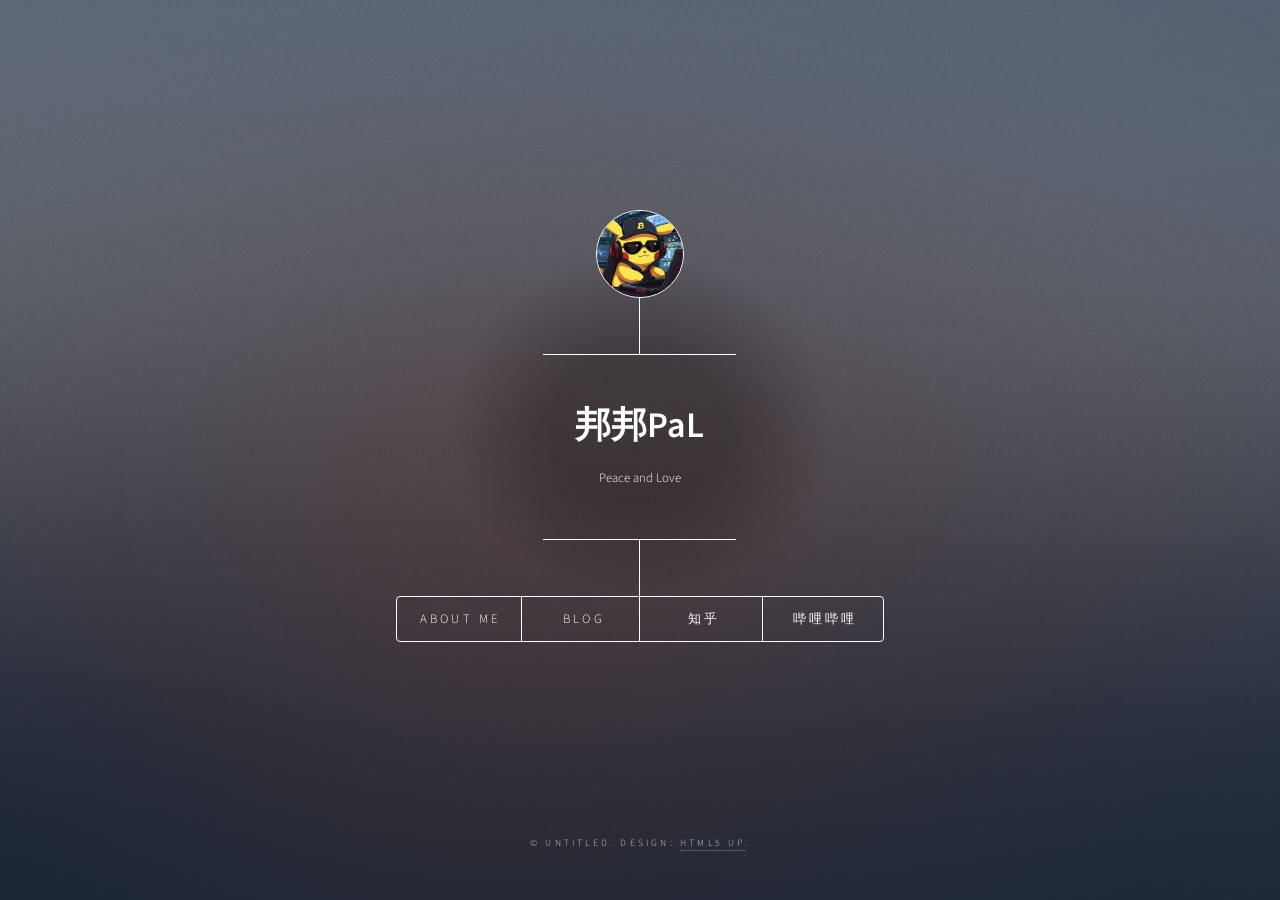
==== commit 7ebe9065: "update page" ====
--- a/index.html
+++ b/index.html
@@ -6,11 +6,12 @@
 -->
 <html>
 	<head>
-		<title>Dimension by HTML5 UP</title>
+		<title>邦邦PaL</title>
 		<meta charset="utf-8" />
 		<meta name="viewport" content="width=device-width, initial-scale=1, user-scalable=no" />
 		<link rel="stylesheet" href="assets/css/main.css" />
 		<noscript><link rel="stylesheet" href="assets/css/noscript.css" /></noscript>
+    <link rel="icon" href="images/logo.jpg" type="image/jpeg">
 	</head>
 	<body class="is-preload">
 
@@ -20,22 +21,21 @@
 				<!-- Header -->
 					<header id="header">
 						<div class="logo">
-							<span class="icon fa-gem"></span>
+							<img src="images/logo.jpg" alt="logo" />
 						</div>
 						<div class="content">
 							<div class="inner">
-								<h1>Dimension</h1>
-								<p>A fully responsive site template designed by <a href="https://html5up.net">HTML5 UP</a> and released<br />
-								for free under the <a href="https://html5up.net/license">Creative Commons</a> license.</p>
+								<h1>邦邦PaL</h1>
+								<p>Peace and Love</p>
 							</div>
 						</div>
 						<nav>
 							<ul>
-								<li><a href="#intro">Intro</a></li>
-								<li><a href="#work">Work</a></li>
-								<li><a href="#about">About</a></li>
-								<li><a href="#contact">Contact</a></li>
-								<!--<li><a href="#elements">Elements</a></li>-->
+                <li><a href="#intro">About Me</a></li>
+								<li><a href="https://blog.hbshun.com">Blog</a></li>
+								<li><a href="https://www.zhihu.com/people/hbshun">知乎</a></li>
+								<li><a href="https://space.bilibili.com/15789280">哔哩哔哩</a></li>
+								<!-- <li><a href="#contact">Contact</a></li> -->
 							</ul>
 						</nav>
 					</header>
@@ -45,10 +45,11 @@
 
 						<!-- Intro -->
 							<article id="intro">
-								<h2 class="major">Intro</h2>
-								<span class="image main"><img src="images/pic01.jpg" alt="" /></span>
-								<p>Aenean ornare velit lacus, ac varius enim ullamcorper eu. Proin aliquam facilisis ante interdum congue. Integer mollis, nisl amet convallis, porttitor magna ullamcorper, amet egestas mauris. Ut magna finibus nisi nec lacinia. Nam maximus erat id euismod egestas. By the way, check out my <a href="#work">awesome work</a>.</p>
-								<p>Lorem ipsum dolor sit amet, consectetur adipiscing elit. Duis dapibus rutrum facilisis. Class aptent taciti sociosqu ad litora torquent per conubia nostra, per inceptos himenaeos. Etiam tristique libero eu nibh porttitor fermentum. Nullam venenatis erat id vehicula viverra. Nunc ultrices eros ut ultricies condimentum. Mauris risus lacus, blandit sit amet venenatis non, bibendum vitae dolor. Nunc lorem mauris, fringilla in aliquam at, euismod in lectus. Pellentesque habitant morbi tristique senectus et netus et malesuada fames ac turpis egestas. In non lorem sit amet elit placerat maximus. Pellentesque aliquam maximus risus, vel sed vehicula.</p>
+								<h2 class="major">关于我：</h2>
+								<!-- <span class="image main"><img src="images/pic01.jpg" alt="" /></span> -->
+								<p>甘于平凡，不甘平庸。</p>
+								<p>一个平凡的普通人，记录自己的经历，分享自己的想法。</p>
+                <p>联系我：<a href="mailto:hbshun7@icloud.com">hbshun7@icloud.com</a></p>
 							</article>
 
 						<!-- Work -->
--- a/assets/css/main.css
+++ b/assets/css/main.css
@@ -1,10 +1,10 @@
 @import url(fontawesome-all.min.css);
 @import url("https://fonts.googleapis.com/css?family=Source+Sans+Pro:300italic,600italic,300,600");
 
-/*
-	Dimension by HTML5 UP
-	html5up.net | @ajlkn
-	Free for personal and commercial use under the CCA 3.0 license (html5up.net/license)
+/*
+	Dimension by HTML5 UP
+	html5up.net | @ajlkn
+	Free for personal and commercial use under the CCA 3.0 license (html5up.net/license)
 */
 
 html, body, div, span, applet, object,
@@ -179,8 +179,8 @@
 		font-weight: 600;
 		line-height: 1.5;
 		margin: 0 0 1rem 0;
-		text-transform: uppercase;
-		letter-spacing: 0.2rem;
+		/* text-transform: uppercase; */
+		/* letter-spacing: 0.2rem; */
 	}
 
 		h1 a, h2 a, h3 a, h4 a, h5 a, h6 a {
@@ -201,13 +201,13 @@
 	h1 {
 		font-size: 2.25rem;
 		line-height: 1.3;
-		letter-spacing: 0.5rem;
+		/* letter-spacing: 0.5rem; */
 	}
 
 	h2 {
 		font-size: 1.5rem;
 		line-height: 1.4;
-		letter-spacing: 0.5rem;
+		/* letter-spacing: 0.5rem; */
 	}
 
 	h3 {
@@ -1140,11 +1140,11 @@
 			-ms-transition-delay: 0.75s;
 			transition-delay: 0.75s;
 			background-image: linear-gradient(to top, rgba(19, 21, 25, 0.5), rgba(19, 21, 25, 0.5)), url("../../images/overlay.png");
-			background-size: auto,+			background-size: auto,
  256px 256px;
-			background-position: center,+			background-position: center,
  center;
-			background-repeat: no-repeat,+			background-repeat: no-repeat,
  repeat;
 			z-index: 2;
 		}
@@ -1298,8 +1298,10 @@
 			border-radius: 100%;
 		}
 
-			#header .logo .icon:before {
-				font-size: 2rem;
+			#header .logo img {
+				max-width: 100%;
+				max-height: 100%;
+        border-radius: 100%;
 			}
 
 		#header .content {
@@ -1329,8 +1331,8 @@
 				}
 
 			#header .content p {
-				text-transform: uppercase;
-				letter-spacing: 0.2rem;
+				/* text-transform: uppercase; */
+				/* letter-spacing: 0.2rem; */
 				font-size: 0.8rem;
 				line-height: 2;
 			}
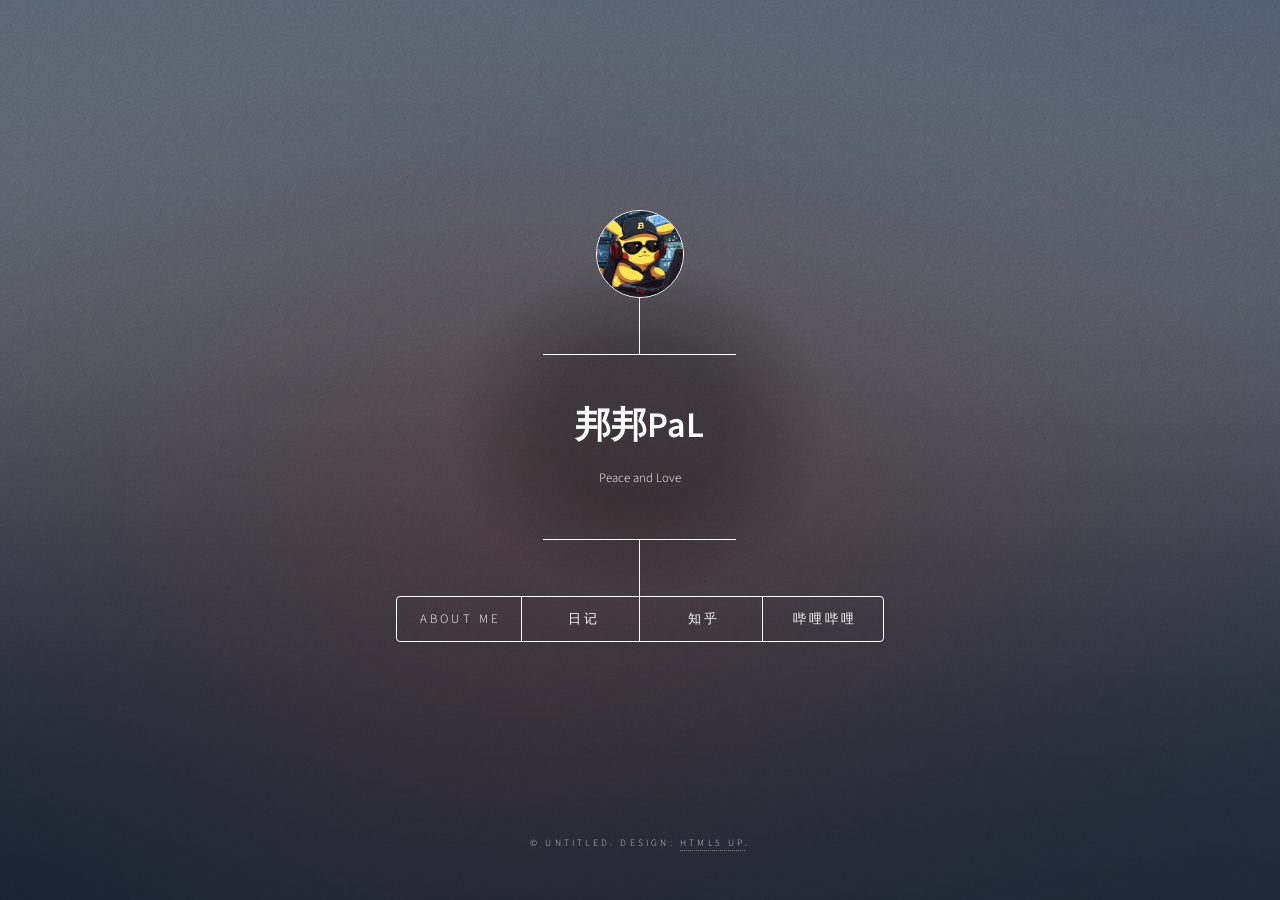
==== commit 3f18a83f: "Link main nav and diary topbar to their sites Point the main nav at /blog/, and make the diary heade" ====
--- a/index.html
+++ b/index.html
@@ -32,7 +32,7 @@
 						<nav>
 							<ul>
                 <li><a href="#intro">About Me</a></li>
-								<li><a href="https://blog.hbshun.com">Blog</a></li>
+								<li><a href="/blog/">日记</a></li>
 								<li><a href="https://www.zhihu.com/people/hbshun">知乎</a></li>
 								<li><a href="https://space.bilibili.com/15789280">哔哩哔哩</a></li>
 								<!-- <li><a href="#contact">Contact</a></li> -->
